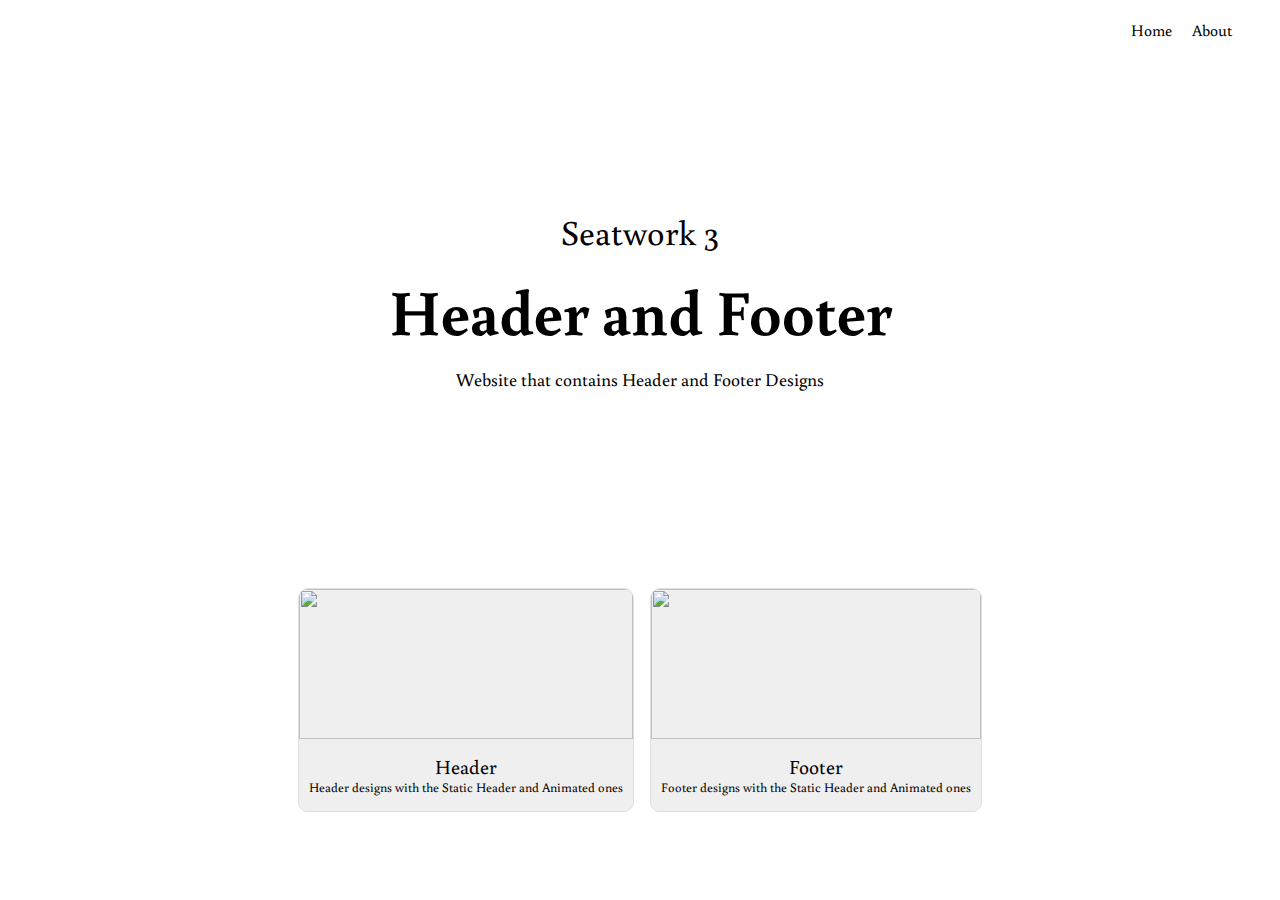
==== index.html @ 672c79d5 "HindiKinaya" ====
<!DOCTYPE html>
<html lang="en">
  <head>
    <meta charset="UTF-8" />
    <meta http-equiv="X-UA-Compatible" content="IE=edge" />
    <meta name="viewport" content="width=device-width, initial-scale=1.0" />
    <link rel="stylesheet" href="https://cdnjs.cloudflare.com/ajax/libs/font-awesome/6.1.1/css/all.min.css" integrity="sha512-KfkfwYDsLkIlwQp6LFnl8zNdLGxu9YAA1QvwINks4PhcElQSvqcyVLLD9aMhXd13uQjoXtEKNosOWaZqXgel0g==" crossorigin="anonymous" referrerpolicy="no-referrer"/>
    <link rel="preconnect" href="https://fonts.googleapis.com">
    <link rel="preconnect" href="https://fonts.gstatic.com" crossorigin>
    <link href="https://fonts.googleapis.com/css2?family=Buenard:wght@400;700&display=swap" rel="stylesheet">
    <link rel="stylesheet" href="/assets/css/style.css" />
    <title>Header and Footer</title>
  </head>
  <body>
    <section class="hero__section">
      <header>
        <nav class="navbar">
          <div class="navbar__menu_container">
            <a href="#" class="link">Home</a>
            <a href="#" class="link">About</a>
            </a>
          </div>
        </nav>
      </header>
      <div class="hero__section_container">
        <h2 class="hero__section_subtitle">
          Seatwork 3
        </h2>
        <h1 class="hero__section_title">Header and Footer</h1>
        <p class="hero_section_desc">Website that contains Header and Footer Designs</p>
      </div>
    </section>

    <section class="container content1">
    <a href="/pages/header-gallery/index.html">  
      <button class="card">
        <img src="https://livewallp.com/wp-content/uploads/2021/08/Genshin-Impact-Traveler-Aether.jpg" alt="" />
        <h2>Header</h2>
        <p>Header designs with the Static Header and Animated ones</p>
      </button>
    </a>
    <a href="/pages/footer-gallery/index.html">
      <button class="card">
        <img src="https://wallpapers.com/images/hd/genshin-impact-lumine-in-landscape-6av6q274hgozl7ht.jpg" alt="" />
        <h2>Footer</h2>
        <p>Footer designs with the Static Header and Animated ones</p>
      </button>
    </a>
    </section>
---- assets/css/style.css ----
* {
  padding: 0;
  margin: 0;
  box-sizing: border-box;
  font-family: 'Buenard', serif;
}

.hero__section {
  background: url(https://www.hdwallpapers.in/download/paimon_4k_hd_genshin_impact_2-HD.jpg
  );
  background-position: center;
  background-size: cover;
  color: rgb(0, 0, 0);
  min-height: 60vh;
}

.navbar {
  display: flex;
  justify-content: flex-end;
  align-items: center;
  padding: 16px 48px;
  height: 60px;
}

.navbar a {
  text-decoration: none;
  color: rgb(0, 0, 0);
  /* font-weight: 300; */
}

.navbar__menu_container {
  display: flex;
  gap: 20px;
}

.hero__section_container {
  display: flex;
  flex-direction: column;
  align-items: center;
  justify-content: center;
  height: calc(60vh - 60px);
  gap: 15px;
  opacity: 1;
}

.hero__section_title {
  font-size: 4em; /* Adjust size as needed */
  font-weight: bold;
}

.hero__section_subtitle {
  text-align: center;
  font-size: 35px;
  font-weight: 400;
}
.hero_section_desc {
  text-align: center;
  font-size: 18px;
  font-weight: 400;
}

.no-underline {
    text-decoration: none;
}

.buy-now-button:hover {
  background-color: #f0f0f0; /* Change this to the color you want when hovering */
  cursor: pointer;
  transform: scale(1.1); /* This will scale up the button by 10% */
}

@media only screen and (max-width: 600px) {
  .navbar__menu_container .link {
    display: none;
  }

  .navbar {
    padding: 16px;
  }

  .hero__section {
    min-height: 80vh;
  }

  .hero__section_container {
    height: calc(80vh - 60px);
  }

}

.container {
  margin: 48px auto;
  width: 80%;
}

.content1 {
  display: flex;
  flex-wrap: wrap;
  gap: 16px;
  align-items: center;
  justify-content: center;
}

.content1 .card {
  border-radius: 10px;
  overflow: hidden;
  border: 1px solid #e0e0e0;
  transition: all 300ms ease-out;
}

.content1 .card img {
  width: 100%;
  height: 150px;
  object-fit: cover;
  object-position: center;
}

.content1 .card h2 {
  padding: 10px 10px 0 10px;
  font-size: 20px;
  font-weight: 400;
}

.content1 .card p {
  font-size: 13px;
  padding: 0 10px 15px 10px;
}

.content1 .card:hover {
  transform: scale(1.05);
}
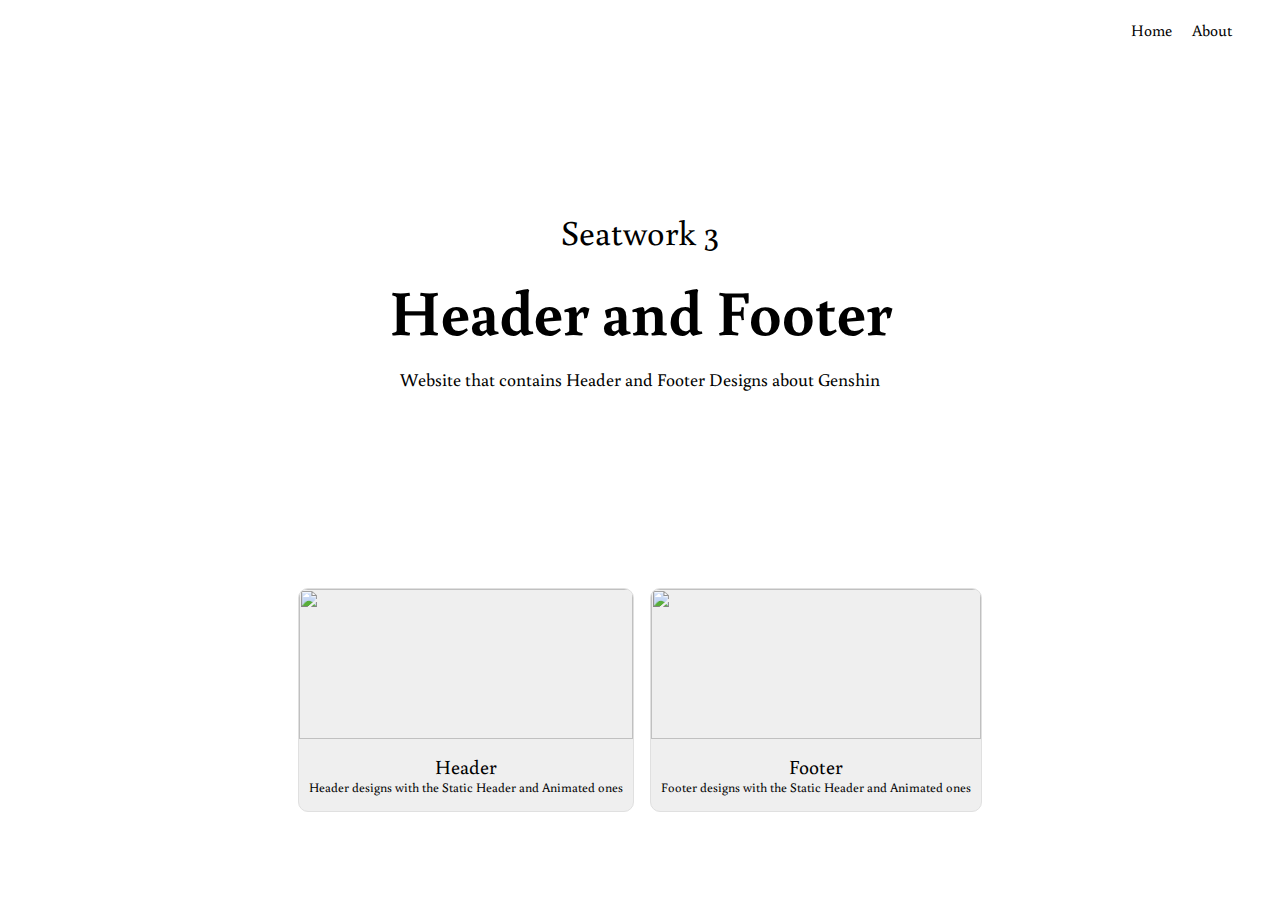
==== commit e34eac65: "finrev" ====
--- a/index.html
+++ b/index.html
@@ -27,7 +27,7 @@
           Seatwork 3
         </h2>
         <h1 class="hero__section_title">Header and Footer</h1>
-        <p class="hero_section_desc">Website that contains Header and Footer Designs</p>
+        <p class="hero_section_desc">Website that contains Header and Footer Designs about Genshin</p>
       </div>
     </section>
 
